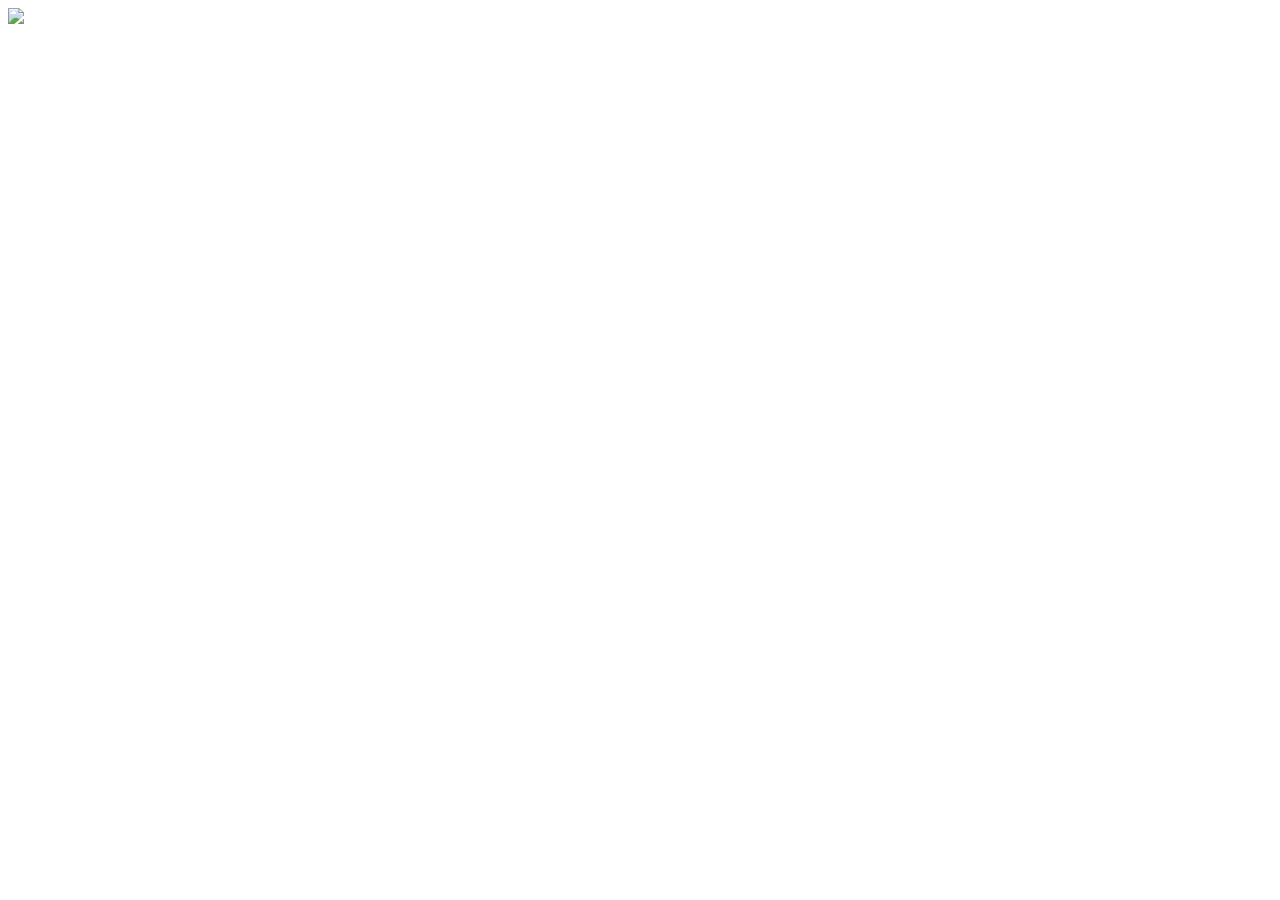
==== app_select.html @ d75b93de "Add files via upload" ====
<!DOCTYPE html>
<html lang="ko">
  <head>
    <meta charset="UTF-8" />
    <meta name="viewport" content="width=device-width, initial-scale=1.0" />
    <link
      rel="stylesheet"
      href="https://use.fontawesome.com/releases/v5.7.2/css/all.css"
      crossorigin="anonymous"
    />
    <link rel="stylesheet" href="css/app_select.css" />
    <title>App Page</title>
  </head>
  <body>
    <div class="link">
      <a href="http://www.naver.com">
        <img
          src="\Users\hyeonsupark\Desktop\Allergy_Free_Usability_Test\design\app_select.png"
        />
      </a>
    </div>
  </body>
</html>
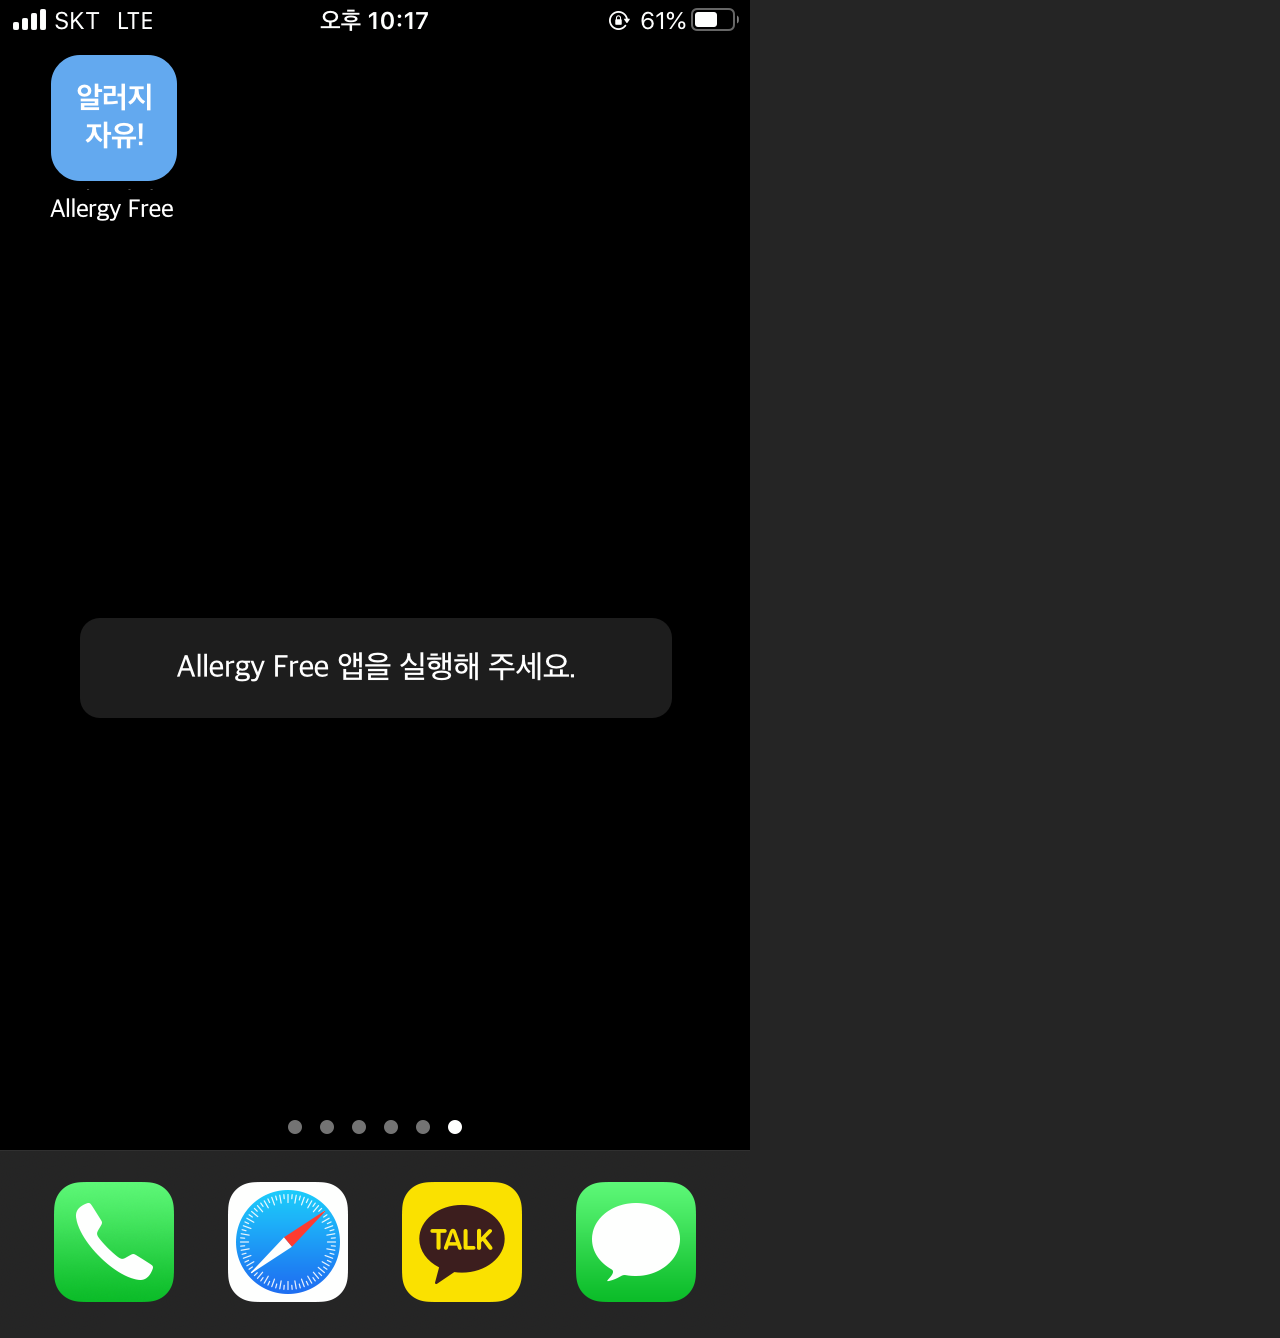
==== commit eca12bdc: "Update app_select.html" ====
--- a/app_select.html
+++ b/app_select.html
@@ -8,14 +8,14 @@
       href="https://use.fontawesome.com/releases/v5.7.2/css/all.css"
       crossorigin="anonymous"
     />
-    <link rel="stylesheet" href="css/app_select.css" />
+    <link rel="stylesheet" href="app_select.css" />
     <title>App Page</title>
   </head>
   <body>
     <div class="link">
       <a href="http://www.naver.com">
         <img
-          src="\Users\hyeonsupark\Desktop\Allergy_Free_Usability_Test\design\app_select.png"
+          src="app_select.png"
         />
       </a>
     </div>
--- a/app_select.css
+++ b/app_select.css
@@ -0,0 +1,11 @@
+body {
+  background-color: #252525;
+  padding: 0px 0px 0px 0px;
+  margin: 0px 0px 0px 0px;
+}
+
+img {
+  width: inherit;
+  max-width: 100%;
+  height: auto;
+}
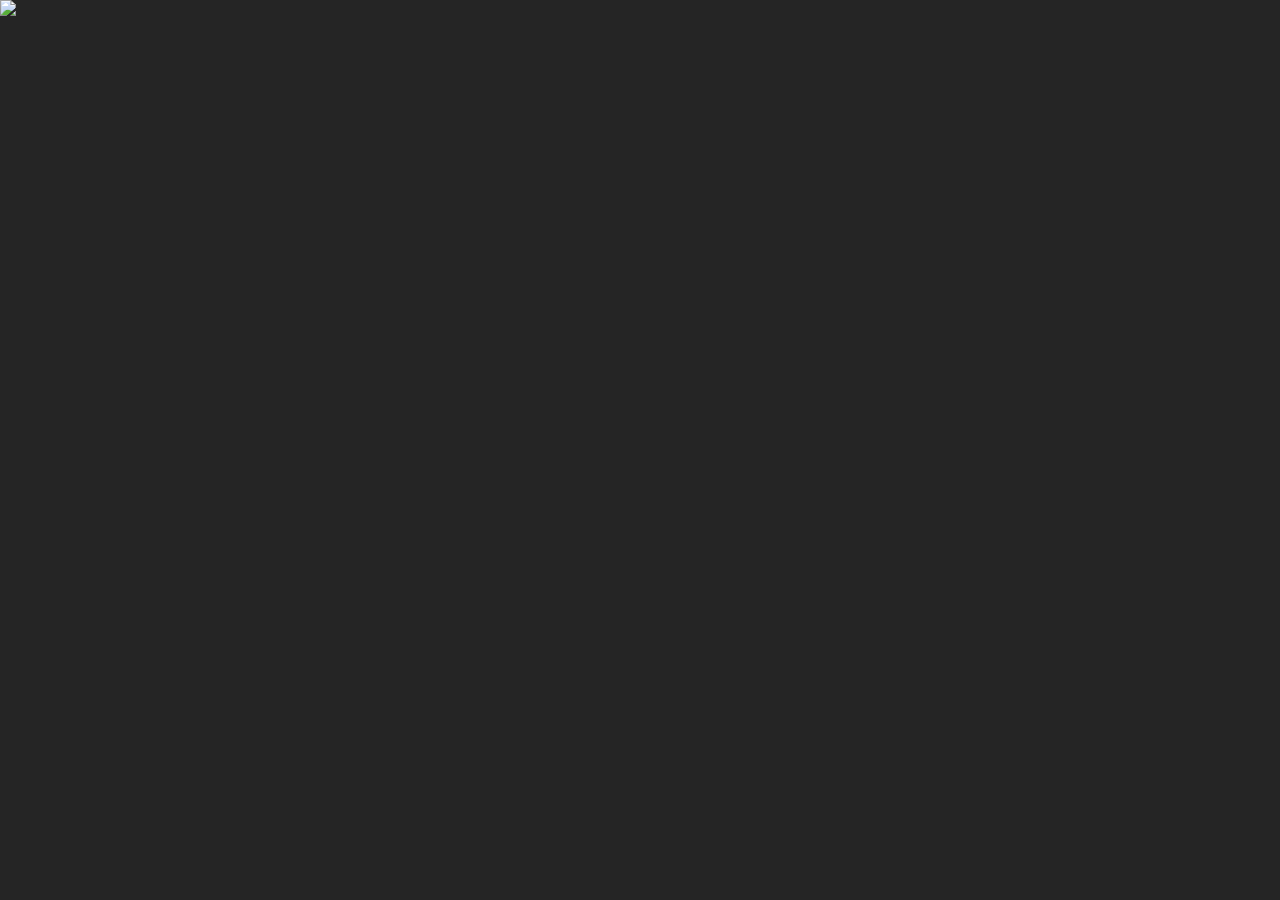
==== commit 9fd3b05e: "Update app_select.html" ====
--- a/app_select.html
+++ b/app_select.html
@@ -15,7 +15,7 @@
     <div class="link">
       <a href="http://www.naver.com">
         <img
-          src="app_select.png"
+          src="https://github.com/jisoo-dintl/allergyfree.ut/issues/1#issue-603213631"
         />
       </a>
     </div>
